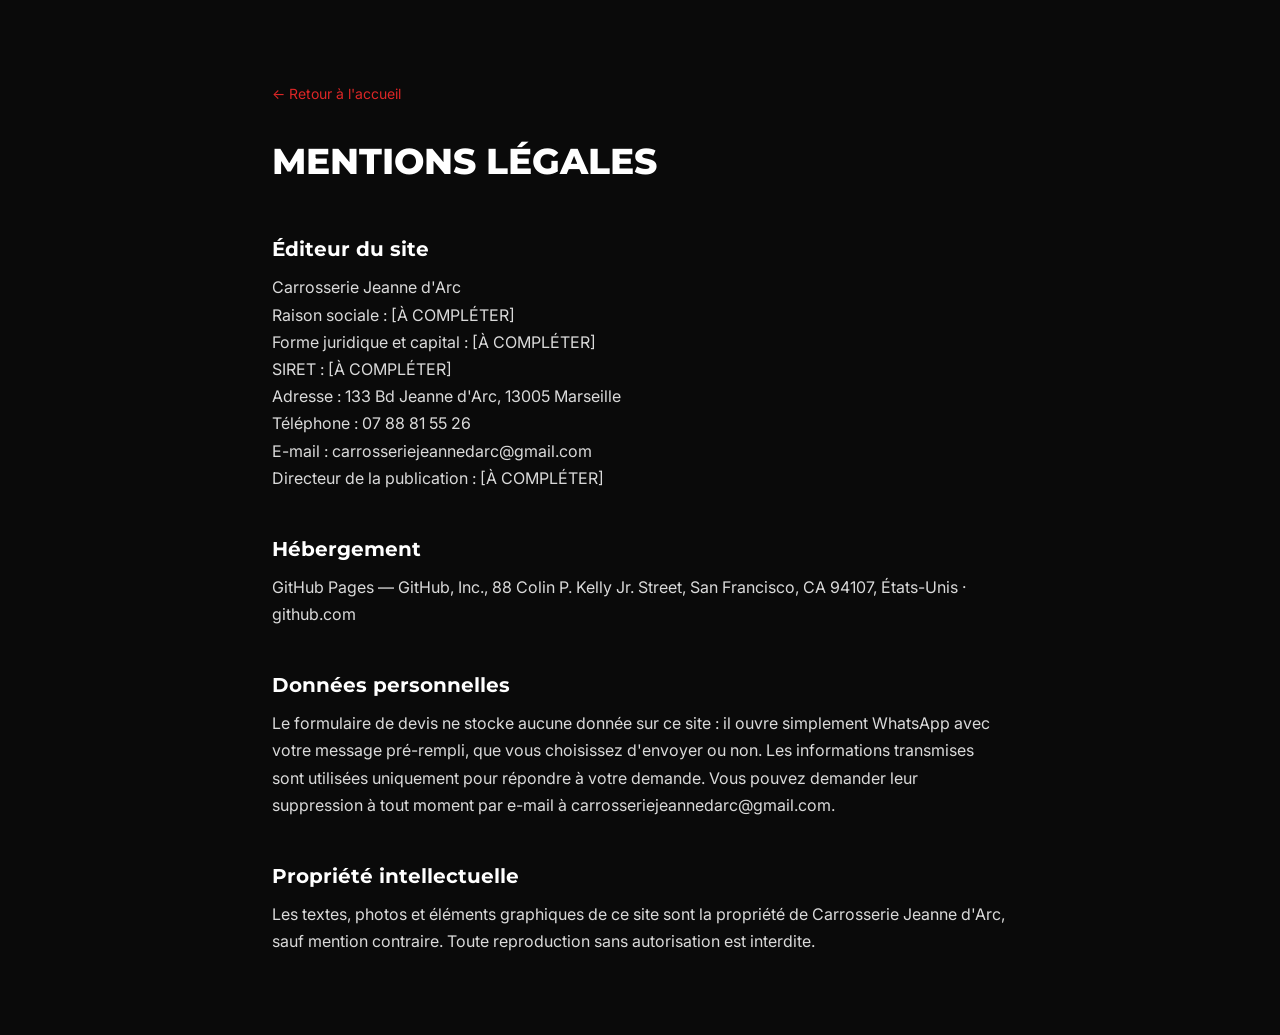
==== mentions-legales.html @ 5c821aad "Site vitrine Carrosserie Jeanne d'Arc (HTML/CSS/JS) Co-Authored-By: Claude Opus 5.5 <noreply@anthrop" ====
<!doctype html>
<html lang="fr">
<head>
  <meta charset="utf-8">
  <meta name="viewport" content="width=device-width, initial-scale=1">
  <title>Mentions légales · Carrosserie Jeanne d'Arc</title>
  <meta name="robots" content="noindex">
  <link rel="icon" href="images/favicon.svg" type="image/svg+xml">
  <link rel="preconnect" href="https://fonts.googleapis.com">
  <link rel="preconnect" href="https://fonts.gstatic.com" crossorigin>
  <link href="https://fonts.googleapis.com/css2?family=Inter:wght@400;500;600;700&family=Montserrat:wght@700;800&display=swap" rel="stylesheet">
  <link rel="stylesheet" href="css/style.css">
</head>
<body>
  <main class="legal">
    <a href="index.html" class="back">← Retour à l'accueil</a>
    <h1>Mentions légales</h1>

    <h2>Éditeur du site</h2>
    <p>
      Carrosserie Jeanne d'Arc<br>
      Raison sociale : [À COMPLÉTER]<br>
      Forme juridique et capital : [À COMPLÉTER]<br>
      SIRET : [À COMPLÉTER]<br>
      Adresse : 133 Bd Jeanne d'Arc, 13005 Marseille<br>
      Téléphone : 07 88 81 55 26<br>
      E-mail : carrosseriejeannedarc@gmail.com<br>
      Directeur de la publication : [À COMPLÉTER]
    </p>

    <h2>Hébergement</h2>
    <p>GitHub Pages — GitHub, Inc., 88 Colin P. Kelly Jr. Street, San Francisco, CA 94107, États-Unis · github.com</p>

    <h2>Données personnelles</h2>
    <p>Le formulaire de devis ne stocke aucune donnée sur ce site : il ouvre simplement WhatsApp avec votre message pré-rempli, que vous choisissez d'envoyer ou non. Les informations transmises sont utilisées uniquement pour répondre à votre demande. Vous pouvez demander leur suppression à tout moment par e-mail à carrosseriejeannedarc@gmail.com.</p>

    <h2>Propriété intellectuelle</h2>
    <p>Les textes, photos et éléments graphiques de ce site sont la propriété de Carrosserie Jeanne d'Arc, sauf mention contraire. Toute reproduction sans autorisation est interdite.</p>
  </main>
</body>
</html>
---- css/style.css ----
/* =========================================================
   Carrosserie Jeanne d'Arc — feuille de style
   Couleurs et polices : modifier les variables ci-dessous
   ========================================================= */
:root {
  --bg: #0a0a0a;
  --fg: #f5f5f5;
  --surface: #141414;
  --surface-2: #1c1c1c;
  --line: rgba(255, 255, 255, 0.1);
  --muted: #a3a3a3;
  --primary: #dc2626;
  --primary-hover: #ef4444;
  --whatsapp: #25d366;
  --font-sans: "Inter", system-ui, -apple-system, "Segoe UI", sans-serif;
  --font-display: "Montserrat", "Inter", system-ui, sans-serif;
  --ease: cubic-bezier(0.16, 1, 0.3, 1);
  --radius: 24px;
  /* Vitesse du carrousel : baisser = plus rapide, augmenter = plus lent */
  --marquee-duration: 28s;
}

*, *::before, *::after { box-sizing: border-box; }
* { margin: 0; }
html { scroll-behavior: smooth; scroll-padding-top: 5rem; -webkit-text-size-adjust: 100%; }
body {
  background: var(--bg);
  color: var(--fg);
  font-family: var(--font-sans);
  line-height: 1.5;
  -webkit-font-smoothing: antialiased;
  -moz-osx-font-smoothing: grayscale;
}
img { display: block; max-width: 100%; }
a { color: inherit; text-decoration: none; }
button, input, select, textarea { font: inherit; color: inherit; }
button { background: none; border: 0; cursor: pointer; }
ul, ol { list-style: none; padding: 0; }
::selection { background: var(--primary); color: #fff; }
:focus-visible { outline: 2px solid #fff; outline-offset: 2px; }

.icon { width: 1.25rem; height: 1.25rem; flex-shrink: 0; fill: none; stroke: currentColor; stroke-width: 2; stroke-linecap: round; stroke-linejoin: round; }
.icon-sm { width: 1rem; height: 1rem; }
.icon-lg { width: 1.5rem; height: 1.5rem; }
.icon-xl { width: 1.75rem; height: 1.75rem; }
.icon-2xl { width: 2rem; height: 2rem; }
.icon-wa { fill: currentColor; stroke: none; }
.sr-only { position: absolute; width: 1px; height: 1px; padding: 0; margin: -1px; overflow: hidden; clip: rect(0 0 0 0); white-space: nowrap; border: 0; }

.container { width: 100%; max-width: 72rem; margin: 0 auto; }
.section { padding: 6rem 1rem; }
.section-alt { background: rgba(20, 20, 20, 0.5); border-top: 1px solid rgba(255,255,255,.05); border-bottom: 1px solid rgba(255,255,255,.05); }
@media (min-width: 768px) { .section { padding: 8rem 1rem; } }

/* ---------- Apparition en fondu au scroll ---------- */
.js .reveal {
  opacity: 0;
  transform: translateY(28px);
  transition: opacity 0.7s var(--ease), transform 0.7s var(--ease);
  transition-delay: var(--d, 0s);
}
.js .reveal.is-visible { opacity: 1; transform: none; }

/* ---------- Boutons ---------- */
.btn {
  display: inline-flex; align-items: center; justify-content: center; gap: 0.5rem;
  height: 3rem; padding: 0 1.5rem; border-radius: 999px;
  font-size: 0.875rem; font-weight: 600; cursor: pointer;
  transition: all 0.3s ease;
}
.btn-primary { background: var(--primary); color: #fff; }
.btn-primary:hover { transform: scale(1.03); box-shadow: 0 0 24px rgba(220, 38, 38, 0.55); }
.btn-outline { border: 1px solid rgba(255, 255, 255, 0.4); color: #fff; }
.btn-outline:hover { border-color: var(--primary); color: var(--primary-hover); box-shadow: 0 0 18px rgba(220, 38, 38, 0.4); }

/* ---------- Titres de section ---------- */
.heading { max-width: 42rem; }
.heading.center { margin: 0 auto; text-align: center; }
.eyebrow { font-size: 0.75rem; font-weight: 600; text-transform: uppercase; letter-spacing: 0.3em; color: var(--primary); }
.h2 { margin-top: 0.75rem; font-family: var(--font-display); font-size: 1.875rem; font-weight: 800; text-transform: uppercase; line-height: 1.15; color: #fff; }
.bar { margin-top: 1.25rem; height: 4px; width: 4rem; border-radius: 999px; background: var(--primary); }
.center .bar { margin-left: auto; margin-right: auto; }
.lead { margin-top: 1.25rem; font-size: 1rem; line-height: 1.7; color: var(--muted); }
@media (min-width: 768px) { .h2 { font-size: 3rem; } .lead { font-size: 1.125rem; } }

/* ---------- Header ---------- */
.header { position: fixed; inset: 0 0 auto 0; z-index: 50; padding: 0.75rem 0.75rem 0; }
@media (min-width: 768px) { .header { padding: 1rem 1.5rem 0; } }
.nav {
  max-width: 72rem; margin: 0 auto; display: flex; align-items: center; justify-content: space-between;
  padding: 0.75rem 1rem; border-radius: 1rem; border: 1px solid transparent;
  transition: all 0.3s ease;
}
@media (min-width: 768px) { .nav { padding: 0.75rem 1.5rem; } }
.header.scrolled .nav, .header.open .nav {
  background: rgba(0, 0, 0, 0.8); border-color: var(--line);
  box-shadow: 0 20px 25px -5px rgba(0,0,0,.3);
  -webkit-backdrop-filter: blur(24px); backdrop-filter: blur(24px);
}
.logo { display: flex; flex-direction: column; line-height: 1; }
.logo-top { font-family: var(--font-display); font-size: 10px; font-weight: 600; text-transform: uppercase; letter-spacing: 0.35em; color: var(--primary); }
.logo-main { font-family: var(--font-display); font-size: 1.125rem; font-weight: 800; text-transform: uppercase; letter-spacing: 0.025em; color: #fff; }
.nav-links { display: none; gap: 1.75rem; }
.nav-links a { font-size: 0.875rem; font-weight: 500; color: rgba(255,255,255,.8); transition: color 0.2s; }
.nav-links a:hover { color: #fff; }
.nav-actions { display: flex; align-items: center; gap: 0.5rem; }
.nav-call { display: none; height: 2.75rem; padding: 0 1.25rem; }
.nav-call:hover { background: var(--primary-hover); transform: none; box-shadow: none; }
.burger { display: inline-flex; align-items: center; justify-content: center; width: 2.75rem; height: 2.75rem; border-radius: 999px; color: #fff; }
.burger .icon-close { display: none; }
.header.open .burger .icon-open { display: none; }
.header.open .burger .icon-close { display: block; }
.mobile-menu {
  max-width: 72rem; margin: 0.5rem auto 0; padding: 1rem; border-radius: 1rem;
  border: 1px solid var(--line); background: rgba(0,0,0,.9);
  -webkit-backdrop-filter: blur(24px); backdrop-filter: blur(24px);
  opacity: 0; transform: translateY(-8px); visibility: hidden;
  transition: opacity 0.2s, transform 0.2s, visibility 0.2s;
}
.header.open .mobile-menu { opacity: 1; transform: none; visibility: visible; }
.mobile-menu a:not(.btn) { display: block; padding: 0.75rem 1rem; border-radius: 0.75rem; font-weight: 500; color: rgba(255,255,255,.9); }
.mobile-menu a:not(.btn):hover { background: rgba(255,255,255,.05); }
.mobile-menu .btn { width: 100%; margin-top: 0.5rem; }
@media (min-width: 640px) { .nav-call { display: inline-flex; } }
@media (min-width: 1024px) { .nav-links { display: flex; } .burger, .mobile-menu { display: none; } }

/* ---------- Hero ---------- */
.hero { position: relative; display: flex; min-height: 100vh; min-height: 100svh; align-items: center; justify-content: center; overflow: hidden; }
.hero-bg { position: absolute; inset: 0; width: 100%; height: 100%; object-fit: cover; }
.hero-overlay { position: absolute; inset: 0; background: rgba(0, 0, 0, 0.6); }
.hero-content {
  position: relative; z-index: 10; max-width: 48rem; margin: 0 auto;
  display: flex; flex-direction: column; align-items: center; gap: 1.5rem;
  padding: 5rem 1.5rem 0; text-align: center;
}
.hero-eyebrow { font-size: 0.875rem; text-transform: uppercase; letter-spacing: 0.3em; color: rgba(255,255,255,.8); }
.hero h1 { font-family: var(--font-display); font-size: 3rem; font-weight: 800; text-transform: uppercase; line-height: 1.05; color: #fff; }
.hero-sub { font-size: 1.125rem; color: rgba(255,255,255,.8); }
.hero-ctas { display: flex; flex-wrap: wrap; align-items: center; justify-content: center; gap: 1rem; }
.hero-chevron { position: absolute; bottom: 2rem; left: 50%; z-index: 10; width: 1.5rem; height: 1.5rem; margin-left: -0.75rem; color: rgba(255,255,255,.7); animation: bounce 1s infinite; }
@media (min-width: 768px) { .hero h1 { font-size: 4.5rem; } }
@keyframes bounce {
  0%, 100% { transform: translateY(-25%); animation-timing-function: cubic-bezier(0.8, 0, 1, 1); }
  50% { transform: none; animation-timing-function: cubic-bezier(0, 0, 0.2, 1); }
}

/* ---------- Badge ouvert / fermé ---------- */
.status {
  display: inline-flex; min-height: 2rem; align-items: center; gap: 0.5rem;
  padding: 0.375rem 1rem; border-radius: 999px; border: 1px solid rgba(255,255,255,.15);
  background: rgba(0,0,0,.4); -webkit-backdrop-filter: blur(12px); backdrop-filter: blur(12px);
  font-size: 0.875rem; font-weight: 500; color: #fff;
}
.status-dot { position: relative; display: flex; width: 0.625rem; height: 0.625rem; }
.status-dot span { position: absolute; inset: 0; border-radius: 999px; background: rgba(255,255,255,.4); }
.status.is-open .status-dot span { background: #4ade80; }
.status.is-closed .status-dot span { background: var(--primary); }
.status.is-open .status-dot .ping { animation: ping 1s cubic-bezier(0, 0, 0.2, 1) infinite; opacity: .75; }
@keyframes ping { 75%, 100% { transform: scale(2); opacity: 0; } }

/* ---------- Avantages ---------- */
.perks { position: relative; z-index: 10; margin-top: -4rem; padding: 0 1rem; }
@media (min-width: 768px) { .perks { margin-top: -5rem; } }
.perks-grid {
  max-width: 72rem; margin: 0 auto; display: grid; grid-template-columns: 1fr; gap: 1px;
  overflow: hidden; border-radius: var(--radius); border: 1px solid var(--line); background: var(--line);
  box-shadow: 0 25px 50px -12px rgba(0,0,0,.5);
}
@media (min-width: 640px) { .perks-grid { grid-template-columns: repeat(2, 1fr); } }
@media (min-width: 1024px) { .perks-grid { grid-template-columns: repeat(4, 1fr); } }
.perk { display: flex; align-items: flex-start; gap: 1rem; padding: 1.5rem; background: var(--surface); transition: background 0.3s; }
.perk:hover { background: var(--surface-2); }
.perk h3 { font-family: var(--font-display); font-size: 1rem; font-weight: 700; text-transform: uppercase; color: #fff; }
.perk p { margin-top: 0.25rem; font-size: 0.875rem; line-height: 1.6; color: var(--muted); }
.icon-box {
  display: flex; align-items: center; justify-content: center; flex-shrink: 0;
  width: 3rem; height: 3rem; border-radius: 1rem;
  background: rgba(220, 38, 38, 0.15); color: var(--primary);
  transition: background 0.3s, color 0.3s;
}
.perk:hover .icon-box, .card:hover .icon-box { background: var(--primary); color: #fff; }

/* ---------- Prestations ---------- */
.cards { margin-top: 4rem; display: grid; gap: 1.25rem; }
@media (min-width: 640px) { .cards { grid-template-columns: repeat(2, 1fr); } }
@media (min-width: 1024px) { .cards { grid-template-columns: repeat(3, 1fr); } }
.card {
  position: relative; height: 100%; overflow: hidden; padding: 1.75rem;
  border-radius: var(--radius); border: 1px solid var(--line); background: var(--surface);
  transition: transform 0.3s, border-color 0.3s, box-shadow 0.3s;
}
.card:hover { transform: translateY(-4px); border-color: rgba(220,38,38,.6); box-shadow: 0 10px 40px -10px rgba(220,38,38,.45); }
.card .glow { pointer-events: none; position: absolute; right: -2.5rem; top: -2.5rem; width: 8rem; height: 8rem; border-radius: 999px; background: rgba(220,38,38,.1); filter: blur(40px); transition: opacity 0.3s; }
@media (min-width: 768px) { .card .glow { opacity: 0; } .card:hover .glow { opacity: 1; } }
.card .icon-box { width: 3.5rem; height: 3.5rem; }
.card h3 { margin-top: 1.5rem; font-family: var(--font-display); font-size: 1.25rem; font-weight: 700; text-transform: uppercase; color: #fff; }
.card p { margin-top: 0.75rem; line-height: 1.65; color: var(--muted); }
.center-cta { margin-top: 3rem; text-align: center; }

/* ---------- L'atelier ---------- */
.split { display: grid; gap: 3.5rem; align-items: center; }
@media (min-width: 1024px) { .split { grid-template-columns: 1fr 1fr; } }
.photo-wrap { position: relative; }
.photo { position: relative; aspect-ratio: 4 / 5; overflow: hidden; border-radius: var(--radius); border: 1px solid var(--line); }
.photo img { width: 100%; height: 100%; object-fit: cover; }
.photo-tag {
  position: absolute; bottom: -1.5rem; right: -0.5rem; padding: 1rem 1.5rem; border-radius: 1rem;
  border: 1px solid var(--line); background: rgba(0,0,0,.85);
  -webkit-backdrop-filter: blur(12px); backdrop-filter: blur(12px);
}
@media (min-width: 768px) { .photo-tag { right: -1.5rem; } }
.photo-tag strong { display: block; font-family: var(--font-display); font-size: 1.875rem; font-weight: 800; color: var(--primary); }
.photo-tag span { font-size: 0.875rem; color: var(--muted); }
.checklist { margin-top: 2rem; display: grid; gap: 1rem; }
.checklist li { display: flex; align-items: flex-start; gap: 0.75rem; color: rgba(255,255,255,.9); }
.check { display: flex; align-items: center; justify-content: center; flex-shrink: 0; width: 1.5rem; height: 1.5rem; margin-top: 2px; border-radius: 999px; background: var(--primary); color: #fff; }
.stats { margin-top: 2.5rem; padding-top: 2rem; border-top: 1px solid var(--line); display: grid; grid-template-columns: repeat(3, 1fr); gap: 1rem; }
.stat-value { font-family: var(--font-display); font-size: 1.875rem; font-weight: 800; color: #fff; }
.stat-label { margin-top: 0.25rem; font-size: 0.75rem; text-transform: uppercase; letter-spacing: 0.05em; color: var(--muted); }
@media (min-width: 768px) { .stat-value { font-size: 2.25rem; } .stat-label { font-size: 0.875rem; } }

/* ---------- Galerie (carrousel double rangée) ---------- */
.gallery { overflow: hidden; }
.gallery .heading-wrap { padding: 0 1rem; }
.marquee-rows { margin-top: 3.5rem; display: grid; gap: 1.5rem; }
.marquee { overflow: hidden; }
.marquee-track { display: flex; width: max-content; gap: 1.5rem; animation: marquee var(--marquee-duration) linear infinite; }
.marquee.reverse .marquee-track { animation-name: marquee-reverse; }
.marquee:hover .marquee-track { animation-play-state: paused; }
@keyframes marquee { from { transform: translateX(0); } to { transform: translateX(-50%); } }
@keyframes marquee-reverse { from { transform: translateX(-50%); } to { transform: translateX(0); } }
.marquee-item {
  position: relative; flex-shrink: 0; width: 14rem; height: 18rem; overflow: hidden;
  border-radius: 1rem; box-shadow: 0 10px 15px -3px rgba(0,0,0,.4); cursor: pointer; padding: 0;
}
.marquee-item:focus-visible { outline-color: var(--primary); }
.marquee-item img { width: 100%; height: 100%; object-fit: cover; transition: transform 0.5s; }
.marquee-item img:hover { transform: scale(1.1); }

/* ---------- Lightbox ---------- */
.lightbox {
  position: fixed; inset: 0; z-index: 60; display: flex; align-items: center; justify-content: center;
  padding: 1.5rem; background: rgba(0,0,0,.8);
  -webkit-backdrop-filter: blur(4px); backdrop-filter: blur(4px);
  opacity: 0; visibility: hidden; transition: opacity 0.2s, visibility 0.2s;
}
.lightbox.open { opacity: 1; visibility: visible; }
.lightbox-frame {
  position: relative; width: 100%; max-width: 32rem; aspect-ratio: 3 / 4; overflow: hidden;
  border-radius: 1rem; box-shadow: 0 25px 50px -12px rgba(0,0,0,.6);
  opacity: 0; transform: scale(0.85); transition: opacity 0.25s var(--ease), transform 0.25s var(--ease);
}
.lightbox.open .lightbox-frame { opacity: 1; transform: scale(1); }
.lightbox-frame img { width: 100%; height: 100%; object-fit: cover; }

/* ---------- Assurances ---------- */
.split-insurers { display: grid; gap: 3.5rem; align-items: center; }
@media (min-width: 1024px) { .split-insurers { grid-template-columns: 1.2fr 1fr; } }
.chips { margin-top: 2.5rem; display: flex; flex-wrap: wrap; gap: 0.625rem; }
.chips li { padding: 0.5rem 1rem; border-radius: 999px; border: 1px solid var(--line); background: var(--surface-2); font-size: 0.875rem; font-weight: 500; color: rgba(255,255,255,.85); transition: border-color 0.2s, color 0.2s; }
.chips li:hover { border-color: rgba(220,38,38,.6); color: #fff; }
.chips li.more { border-color: transparent; background: rgba(220,38,38,.15); color: var(--primary); font-weight: 600; }
.note { margin-top: 2rem; display: flex; align-items: center; gap: 0.75rem; font-size: 0.875rem; color: var(--muted); }
.note .icon { color: var(--primary); }
.panel-photo { margin: 0 auto; width: 100%; max-width: 28rem; aspect-ratio: 770 / 796; overflow: hidden; border-radius: var(--radius); border: 1px solid var(--line); box-shadow: 0 25px 50px -12px rgba(0,0,0,.5); }
.panel-photo img { width: 100%; height: 100%; object-fit: cover; }

/* ---------- Étapes ---------- */
.steps { position: relative; margin-top: 4rem; display: grid; gap: 1.5rem; }
@media (min-width: 768px) { .steps { grid-template-columns: repeat(3, 1fr); } }
.steps::before { content: ""; display: none; position: absolute; left: 16%; right: 16%; top: 2.5rem; height: 1px; background: linear-gradient(to right, rgba(220,38,38,0), rgba(220,38,38,.6), rgba(220,38,38,0)); }
@media (min-width: 768px) { .steps::before { display: block; } }
.step { position: relative; display: flex; flex-direction: column; align-items: center; text-align: center; height: 100%; }
.step-icon { position: relative; display: flex; align-items: center; justify-content: center; width: 5rem; height: 5rem; border-radius: 999px; border: 1px solid rgba(220,38,38,.4); background: var(--bg); color: var(--primary); box-shadow: 0 0 30px -5px rgba(220,38,38,.5); }
.step-num { position: absolute; right: -0.25rem; top: -0.25rem; display: flex; align-items: center; justify-content: center; width: 1.75rem; height: 1.75rem; border-radius: 999px; background: var(--primary); font-family: var(--font-display); font-size: 0.875rem; font-weight: 700; color: #fff; }
.step h3 { margin-top: 1.5rem; font-family: var(--font-display); font-size: 1.25rem; font-weight: 700; text-transform: uppercase; color: #fff; }
.step p { margin-top: 0.75rem; max-width: 20rem; line-height: 1.65; color: var(--muted); }

/* ---------- Avis ---------- */
.reviews { margin-top: 4rem; display: grid; gap: 1.5rem; align-items: stretch; }
@media (min-width: 1024px) { .reviews { grid-template-columns: 1fr 1.6fr; } }
.rating-box { height: 100%; display: flex; flex-direction: column; align-items: center; justify-content: center; padding: 2.5rem; text-align: center; border-radius: var(--radius); border: 1px solid var(--line); background: var(--surface); }
.rating { font-family: var(--font-display); font-size: 4.5rem; font-weight: 800; line-height: 1; color: #fff; }
.stars { display: flex; gap: 0.25rem; color: #fbbf24; }
.stars .icon { fill: currentColor; }
.rating-box .stars { margin-top: 0.75rem; }
.rating-box .stars .icon { width: 1.5rem; height: 1.5rem; }
.rating-box p { margin-top: 0.75rem; color: var(--muted); }
.rating-box .btn { margin-top: 2rem; border-color: rgba(255,255,255,.3); }
.testimonial { position: relative; height: 100%; display: flex; flex-direction: column; justify-content: space-between; overflow: hidden; padding: 2rem; border-radius: var(--radius); border: 1px solid var(--line); background: linear-gradient(to bottom right, var(--surface-2), var(--surface)); }
@media (min-width: 768px) { .testimonial { padding: 3rem; } }
.testimonial .quote-mark { position: absolute; right: 2rem; top: 2rem; width: 5rem; height: 5rem; color: rgba(220,38,38,.15); }
.testimonial blockquote { margin-top: 1.5rem; font-family: var(--font-display); font-size: 1.5rem; font-weight: 600; line-height: 1.35; color: #fff; }
@media (min-width: 768px) { .testimonial blockquote { font-size: 1.875rem; } }
.author { margin-top: 2rem; display: flex; align-items: center; gap: 1rem; }
.avatar { display: flex; align-items: center; justify-content: center; width: 3rem; height: 3rem; border-radius: 999px; background: var(--primary); font-family: var(--font-display); font-size: 1.125rem; font-weight: 700; color: #fff; }
.author strong { display: block; color: #fff; }
.author span { font-size: 0.875rem; color: var(--muted); }

/* ---------- Devis ---------- */
.devis { position: relative; overflow: hidden; }
.devis-glow { pointer-events: none; position: absolute; left: 50%; top: 50%; width: 520px; height: 520px; transform: translate(-50%, -50%); border-radius: 999px; background: rgba(220,38,38,.15); filter: blur(120px); }
.devis-grid { position: relative; display: grid; gap: 3rem; }
@media (min-width: 1024px) { .devis-grid { grid-template-columns: 1fr 1.2fr; } }
.contact-cards { margin-top: 2.5rem; display: grid; gap: 1rem; }
.contact-card { display: flex; align-items: center; gap: 1rem; padding: 1.25rem; border-radius: 1rem; border: 1px solid var(--line); background: var(--surface); transition: border-color 0.2s; }
.contact-card:hover { border-color: rgba(220,38,38,.6); }
.contact-card.wa:hover { border-color: rgba(37,211,102,.6); }
.contact-card .tile { display: flex; align-items: center; justify-content: center; width: 3rem; height: 3rem; border-radius: 0.75rem; background: var(--primary); color: #fff; }
.contact-card.wa .tile { background: var(--whatsapp); }
.contact-card small { display: block; font-size: 0.875rem; color: var(--muted); }
.contact-card strong { font-family: var(--font-display); font-size: 1.25rem; font-weight: 700; color: #fff; }
.form {
  padding: 1.5rem; border-radius: var(--radius); border: 1px solid var(--line);
  background: rgba(20,20,20,.9); -webkit-backdrop-filter: blur(12px); backdrop-filter: blur(12px);
  box-shadow: 0 25px 50px -12px rgba(0,0,0,.5);
}
@media (min-width: 768px) { .form { padding: 2.5rem; } }
.form-grid { display: grid; gap: 1.25rem; }
@media (min-width: 640px) { .form-grid { grid-template-columns: 1fr 1fr; } .full { grid-column: 1 / -1; } }
.form label { font-size: 0.875rem; font-weight: 500; color: #fff; }
.field {
  display: block; width: 100%; margin-top: 0.5rem; padding: 0.75rem 1rem; border-radius: 0.75rem;
  border: 1px solid var(--line); background: var(--surface-2); font-size: 1rem; color: #fff;
  transition: border-color 0.2s, box-shadow 0.2s;
}
.field::placeholder { color: rgba(255,255,255,.35); }
.field:focus { outline: none; border-color: var(--primary); box-shadow: 0 0 0 3px rgba(220,38,38,.3); }
select.field { cursor: pointer; appearance: none; -webkit-appearance: none; background-image: url("data:image/svg+xml,%3Csvg xmlns='http://www.w3.org/2000/svg' viewBox='0 0 24 24' fill='none' stroke='%23a3a3a3' stroke-width='2'%3E%3Cpath d='m6 9 6 6 6-6'/%3E%3C/svg%3E"); background-repeat: no-repeat; background-position: right 0.75rem center; background-size: 1.1rem; padding-right: 2.5rem; }
select.field option { background: var(--surface-2); }
textarea.field { resize: none; }
.error { margin-top: 0.375rem; font-size: 0.875rem; color: var(--primary-hover); }
.error:empty { display: none; }
.btn-wa {
  margin-top: 1.75rem; width: 100%; height: 3.5rem; gap: 0.75rem;
  background: var(--whatsapp); color: #fff; font-size: 1rem; font-weight: 700;
}
.btn-wa:hover { transform: scale(1.02); box-shadow: 0 0 28px rgba(37,211,102,.45); }
.form-note { margin-top: 1rem; text-align: center; font-size: 0.75rem; color: var(--muted); }

/* ---------- Contact / carte ---------- */
.contact-grid { margin-top: 4rem; display: grid; gap: 1.5rem; }
@media (min-width: 1024px) { .contact-grid { grid-template-columns: 1fr 1.4fr; } }
.info-box { height: 100%; display: flex; flex-direction: column; gap: 1.5rem; padding: 2rem; border-radius: var(--radius); border: 1px solid var(--line); background: var(--surface); }
.info-box .status { align-self: flex-start; }
.info-list { display: grid; gap: 1.25rem; }
.info-list li { display: flex; gap: 1rem; }
.info-list .icon { margin-top: 2px; color: var(--primary); }
.info-list p { font-weight: 600; color: #fff; }
.info-list a, .info-list dd { color: var(--muted); transition: color 0.2s; }
.info-list a:hover { color: #fff; }
.info-list .break { word-break: break-all; }
.info-list dl { margin-top: 0.25rem; display: grid; gap: 0.25rem; }
.info-list dl div { display: flex; flex-direction: column; font-size: 0.875rem; }
.info-list dt { color: rgba(255,255,255,.8); }
.info-list dd { margin: 0; }
@media (min-width: 640px) { .info-list dl div { flex-direction: row; justify-content: space-between; gap: 1rem; } }
.info-box .btn { margin-top: auto; }
.info-box .btn:hover { transform: scale(1.02); }
.map { position: relative; height: 100%; min-height: 380px; overflow: hidden; border-radius: var(--radius); border: 1px solid var(--line); }
.map iframe { position: absolute; inset: 0; width: 100%; height: 100%; border: 0; filter: grayscale(60%) invert(90%) hue-rotate(180deg); transition: filter 0.5s; }
.map:hover iframe { filter: none; }
.map-btn { position: absolute; bottom: 1rem; left: 1rem; display: inline-flex; align-items: center; gap: 0.5rem; height: 2.75rem; padding: 0 1.25rem; border-radius: 999px; background: rgba(0,0,0,.85); -webkit-backdrop-filter: blur(12px); backdrop-filter: blur(12px); font-size: 0.875rem; font-weight: 600; color: #fff; transition: background 0.2s; }
.map-btn:hover { background: var(--primary); }

/* ---------- Footer ---------- */
.footer { padding: 3.5rem 1rem 7rem; border-top: 1px solid var(--line); }
@media (min-width: 768px) { .footer { padding-bottom: 3.5rem; } }
.footer-grid { display: flex; flex-direction: column; gap: 2.5rem; }
@media (min-width: 768px) { .footer-grid { flex-direction: row; justify-content: space-between; align-items: flex-start; } }
.footer .logo-main { font-size: 1.5rem; }
.footer-text { margin-top: 0.75rem; max-width: 20rem; font-size: 0.875rem; color: var(--muted); }
.footer-col { font-size: 0.875rem; }
.footer-col p:first-child { font-weight: 600; color: #fff; }
.footer-col ul, .footer-col .footer-hours { margin-top: 0.75rem; display: grid; gap: 0.5rem; color: var(--muted); }
.footer-col a:hover { color: #fff; }
.footer-bottom { margin-top: 3rem; padding-top: 1.5rem; border-top: 1px solid var(--line); display: flex; flex-direction: column; gap: 0.75rem; font-size: 0.75rem; color: var(--muted); }
.footer-bottom a:hover { color: #fff; }
@media (min-width: 640px) { .footer-bottom { flex-direction: row; justify-content: space-between; } }

/* ---------- Actions flottantes ---------- */
.mobile-bar {
  position: fixed; inset: auto 0 0 0; z-index: 40; display: grid; grid-template-columns: repeat(3, 1fr);
  border-top: 1px solid var(--line); background: rgba(0,0,0,.9);
  -webkit-backdrop-filter: blur(24px); backdrop-filter: blur(24px);
  padding-bottom: env(safe-area-inset-bottom);
}
.mobile-bar a { display: flex; min-height: 4rem; flex-direction: column; align-items: center; justify-content: center; gap: 0.25rem; font-size: 0.75rem; font-weight: 600; color: #fff; }
.mobile-bar a.call { background: var(--primary); }
.mobile-bar .wa-color { color: var(--whatsapp); }
.wa-float {
  position: fixed; bottom: 1.5rem; right: 1.5rem; z-index: 40; display: none;
  width: 4rem; height: 4rem; align-items: center; justify-content: center; border-radius: 999px;
  background: var(--whatsapp); color: #fff; box-shadow: 0 10px 30px rgba(37,211,102,.45);
  transition: transform 0.3s;
}
.wa-float:hover { transform: scale(1.1); }
.wa-float .ping { position: absolute; inset: 0; border-radius: 999px; background: var(--whatsapp); opacity: .3; animation: ping 1s cubic-bezier(0, 0, 0.2, 1) infinite; }
.wa-float .icon { position: relative; width: 2rem; height: 2rem; }
@media (min-width: 768px) { .mobile-bar { display: none; } .wa-float { display: flex; } }

/* ---------- Page mentions légales ---------- */
.legal { max-width: 48rem; margin: 0 auto; padding: 5rem 1rem; color: rgba(255,255,255,.85); line-height: 1.7; }
.legal .back { font-size: 0.875rem; color: var(--primary); }
.legal .back:hover { color: var(--primary-hover); }
.legal h1 { margin-top: 1.5rem; font-family: var(--font-display); font-size: 2.25rem; font-weight: 800; text-transform: uppercase; color: #fff; }
.legal h2 { margin-top: 2.5rem; font-family: var(--font-display); font-size: 1.25rem; font-weight: 700; color: #fff; }
.legal p { margin-top: 0.5rem; }

/* ---------- Accessibilité : mouvements réduits ---------- */
@media (prefers-reduced-motion: reduce) {
  html { scroll-behavior: auto; }
  .js .reveal { transform: none; transition: opacity 0.3s; }
  .hero-chevron, .status-dot .ping, .wa-float .ping { animation: none; }
}
.lightbox[hidden] { display: none; }
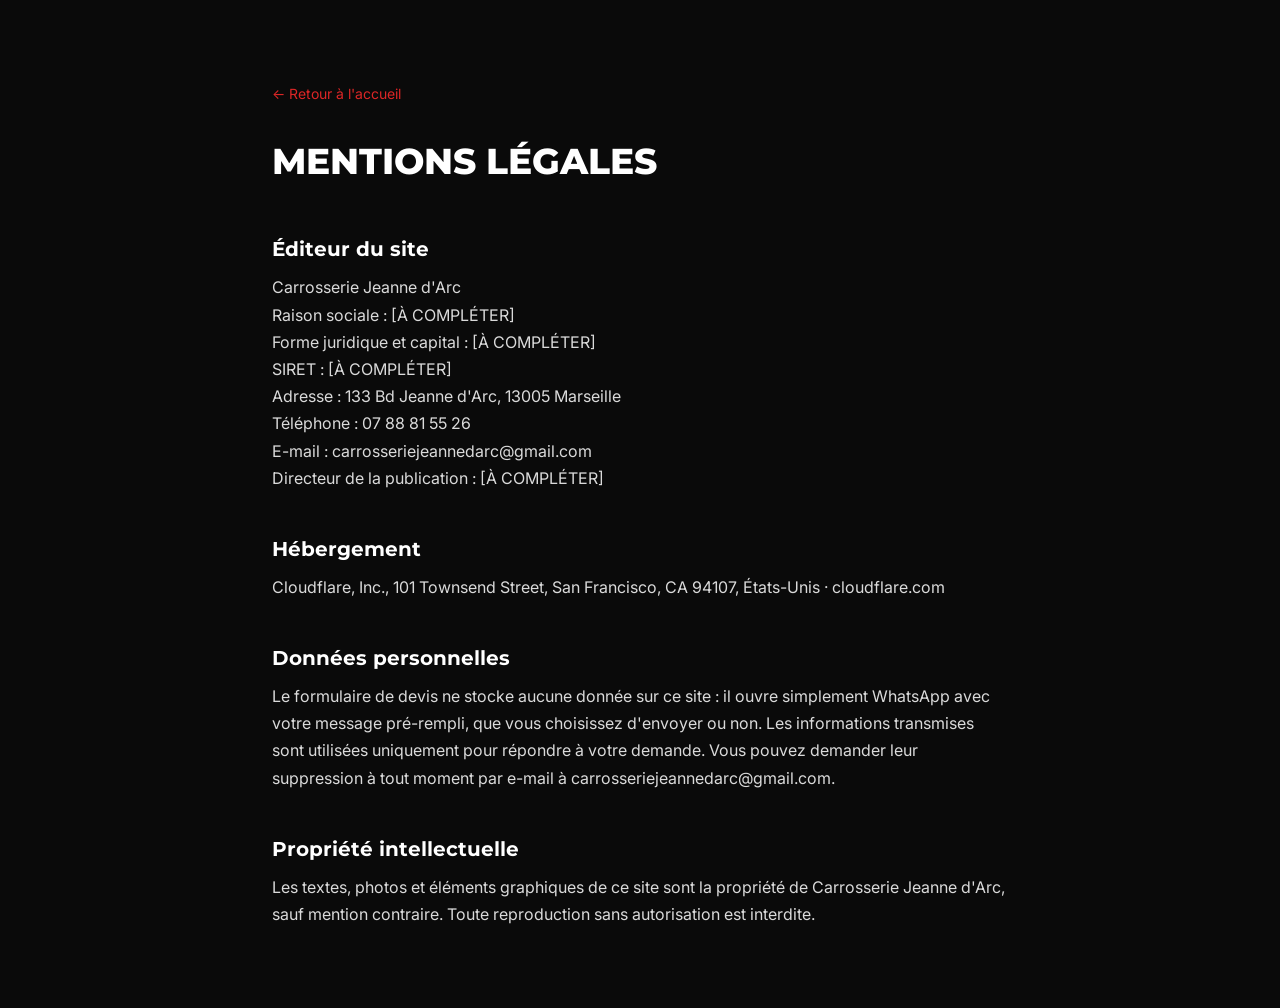
==== commit 903e0531: "Passage sur Cloudflare (sitedave.workers.dev), GitHub Pages désactivé Co-Authored-By: Claude Opus 5." ====
--- a/mentions-legales.html
+++ b/mentions-legales.html
@@ -29,7 +29,7 @@
     </p>
 
     <h2>Hébergement</h2>
-    <p>GitHub Pages — GitHub, Inc., 88 Colin P. Kelly Jr. Street, San Francisco, CA 94107, États-Unis · github.com</p>
+    <p>Cloudflare, Inc., 101 Townsend Street, San Francisco, CA 94107, États-Unis · cloudflare.com</p>
 
     <h2>Données personnelles</h2>
     <p>Le formulaire de devis ne stocke aucune donnée sur ce site : il ouvre simplement WhatsApp avec votre message pré-rempli, que vous choisissez d'envoyer ou non. Les informations transmises sont utilisées uniquement pour répondre à votre demande. Vous pouvez demander leur suppression à tout moment par e-mail à carrosseriejeannedarc@gmail.com.</p>
